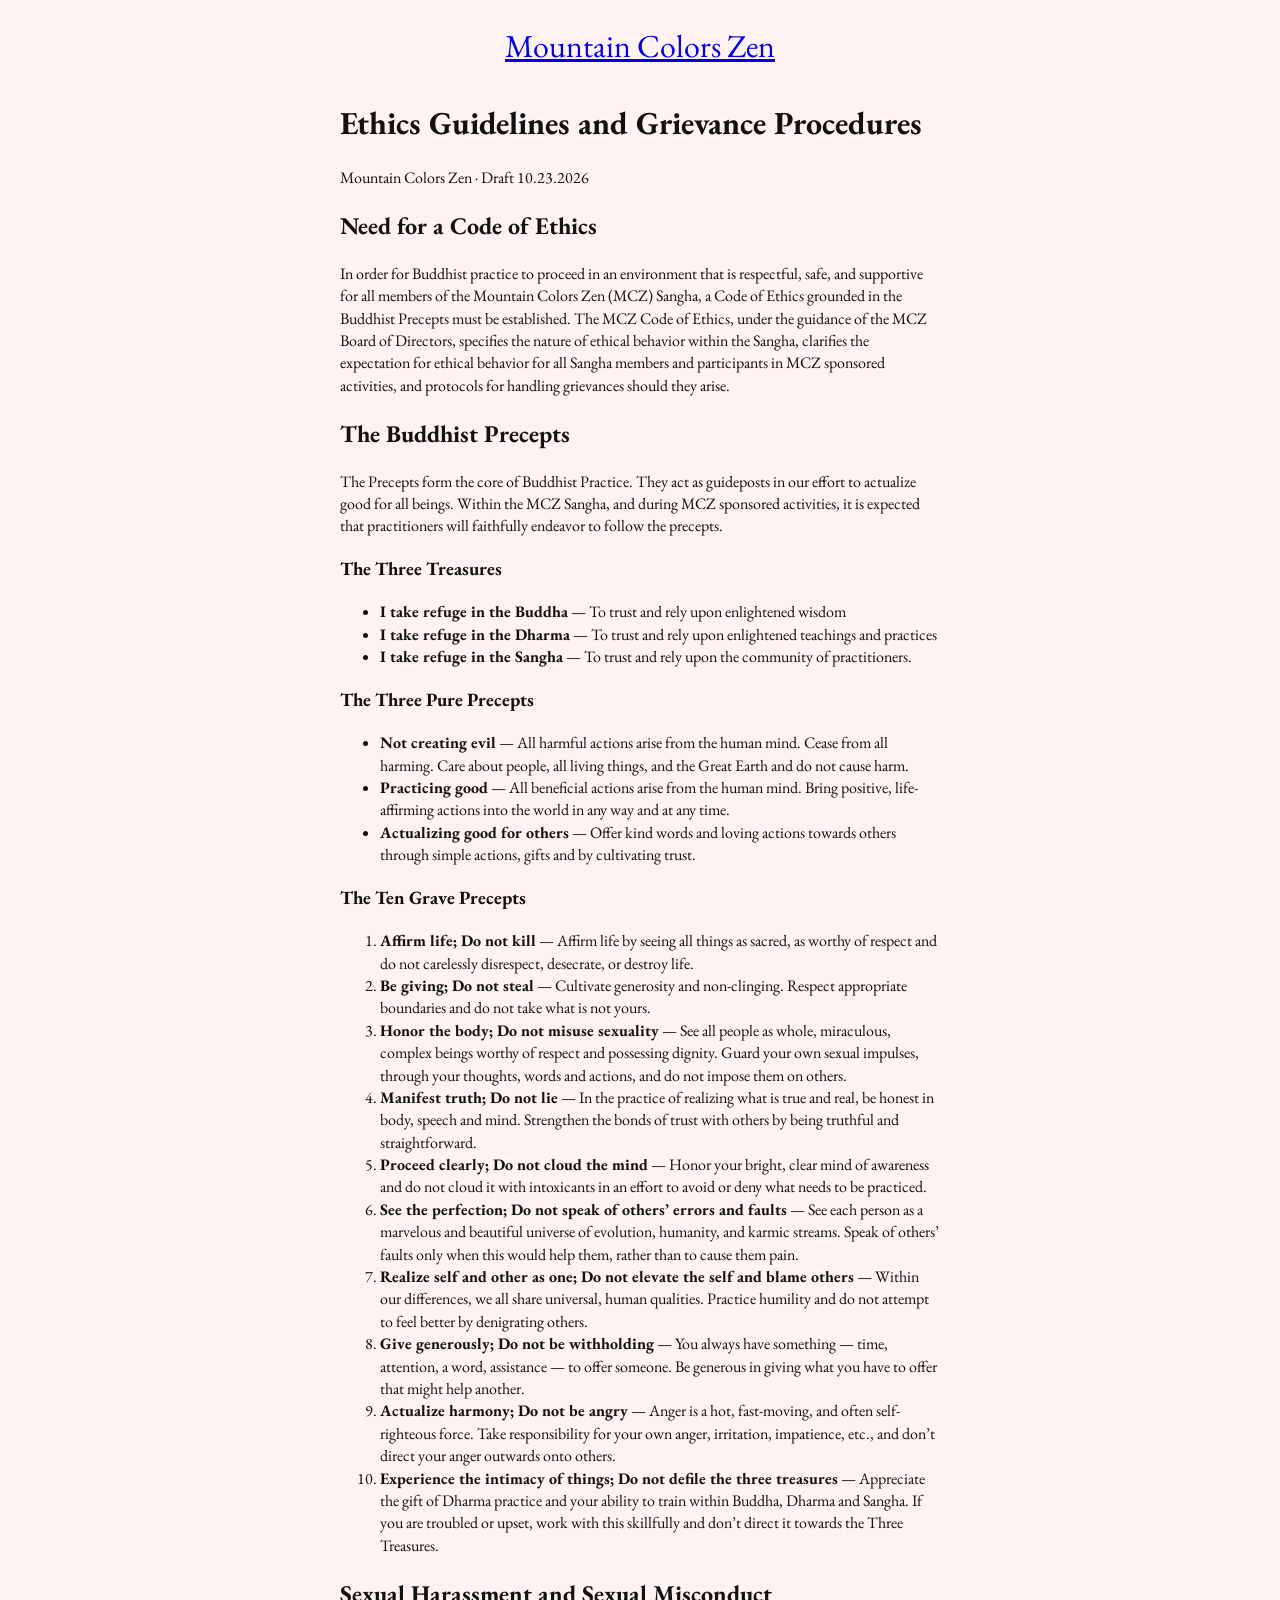
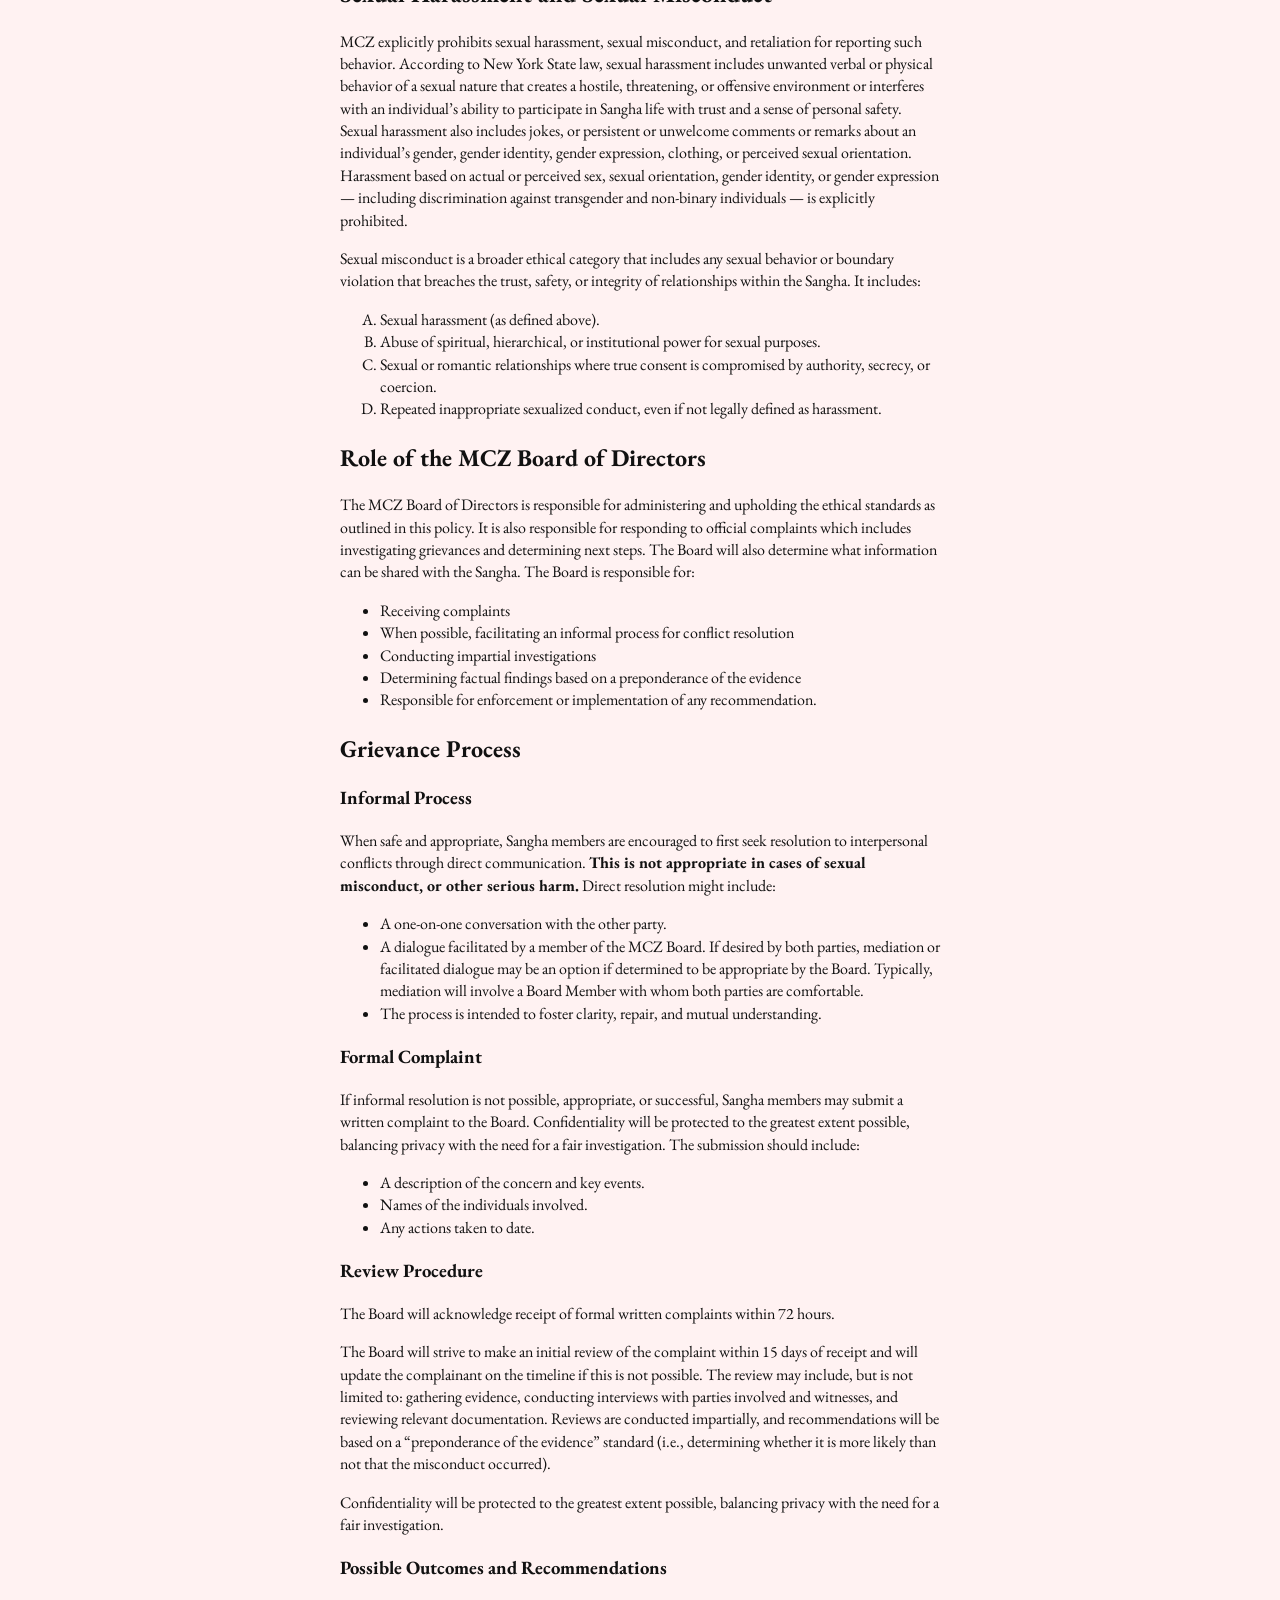
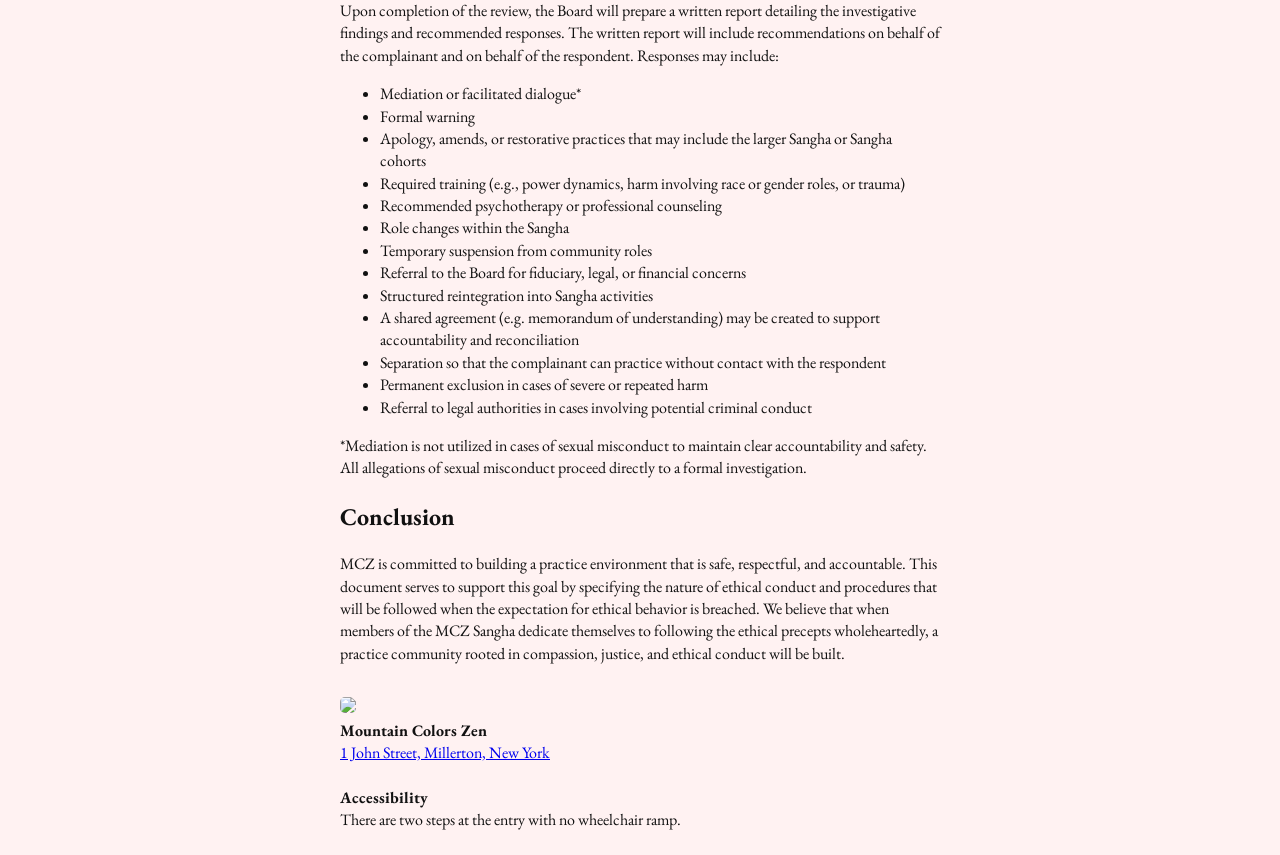
==== ethics.html @ 3c6ab012 "Add files via upload" ====
<!doctype html>
<html lang="en">
<head>
	<link rel="preconnect" href="https://fonts.googleapis.com">
	<link rel="preconnect" href="https://fonts.gstatic.com" crossorigin>
	<link href="https://fonts.googleapis.com/css2?family=DM+Sans:ital,opsz,wght@0,9..40,100..1000;1,9..40,100..1000&family=EB+Garamond:ital,wght@0,400..800;1,400..800&family=IBM+Plex+Sans:ital,wght@0,100..700;1,100..700&family=Jost:ital,wght@0,100..900;1,100..900&display=swap" rel="stylesheet">
<meta charset="utf-8">
<meta name="viewport" content="width=device-width, initial-scale=1">
<title>Schedule</title>
<link rel="stylesheet" href="schedule.css">
<style>
	/* example page styling only: replace with your own site's CSS */
	body { font-family: system-ui, sans-serif; line-height: 1.4; margin: 0; padding: 24px 16px; color: #111; background: #fff; }
	main { max-width: 600px; margin: 0 auto; }
</style>
</head>
<body>
<main>
<p class = "title"><a href = "/schedule.html">Mountain Colors Zen</a></p>

<h1>Ethics Guidelines and Grievance Procedures</h1>
<p class="subtitle">Mountain Colors Zen · Draft 10.23.2026</p>


<h2>Need for a Code of Ethics</h2>

<p>In order for Buddhist practice to proceed in an environment that is respectful, safe, and supportive for all members of the Mountain Colors Zen (MCZ) Sangha, a Code of Ethics grounded in the Buddhist Precepts must be established. The MCZ Code of Ethics, under the guidance of the MCZ Board of Directors, specifies the nature of ethical behavior within the Sangha, clarifies the expectation for ethical behavior for all Sangha members and participants in MCZ sponsored activities, and protocols for handling grievances should they arise.</p>


<h2>The Buddhist Precepts</h2>

<p>The Precepts form the core of Buddhist Practice. They act as guideposts in our effort to actualize good for all beings. Within the MCZ Sangha, and during MCZ sponsored activities, it is expected that practitioners will faithfully endeavor to follow the precepts.</p>

<h3>The Three Treasures</h3>
<ul>
	<li><strong>I take refuge in the Buddha</strong> — To trust and rely upon enlightened wisdom</li>
	<li><strong>I take refuge in the Dharma</strong> — To trust and rely upon enlightened teachings and practices</li>
	<li><strong>I take refuge in the Sangha</strong> — To trust and rely upon the community of practitioners.</li>
</ul>

<h3>The Three Pure Precepts</h3>
<ul>
	<li><strong>Not creating evil</strong> — All harmful actions arise from the human mind. Cease from all harming. Care about people, all living things, and the Great Earth and do not cause harm.</li>
	<li><strong>Practicing good</strong> — All beneficial actions arise from the human mind. Bring positive, life-affirming actions into the world in any way and at any time.</li>
	<li><strong>Actualizing good for others</strong> — Offer kind words and loving actions towards others through simple actions, gifts and by cultivating trust.</li>
</ul>

<h3>The Ten Grave Precepts</h3>
<ol>
	<li><strong>Affirm life; Do not kill</strong> — Affirm life by seeing all things as sacred, as worthy of respect and do not carelessly disrespect, desecrate, or destroy life.</li>
	<li><strong>Be giving; Do not steal</strong> — Cultivate generosity and non-clinging. Respect appropriate boundaries and do not take what is not yours.</li>
	<li><strong>Honor the body; Do not misuse sexuality</strong> — See all people as whole, miraculous, complex beings worthy of respect and possessing dignity. Guard your own sexual impulses, through your thoughts, words and actions, and do not impose them on others.</li>
	<li><strong>Manifest truth; Do not lie</strong> — In the practice of realizing what is true and real, be honest in body, speech and mind. Strengthen the bonds of trust with others by being truthful and straightforward.</li>
	<li><strong>Proceed clearly; Do not cloud the mind</strong> — Honor your bright, clear mind of awareness and do not cloud it with intoxicants in an effort to avoid or deny what needs to be practiced.</li>
	<li><strong>See the perfection; Do not speak of others’ errors and faults</strong> — See each person as a marvelous and beautiful universe of evolution, humanity, and karmic streams. Speak of others’ faults only when this would help them, rather than to cause them pain.</li>
	<li><strong>Realize self and other as one; Do not elevate the self and blame others</strong> — Within our differences, we all share universal, human qualities. Practice humility and do not attempt to feel better by denigrating others.</li>
	<li><strong>Give generously; Do not be withholding</strong> — You always have something — time, attention, a word, assistance — to offer someone. Be generous in giving what you have to offer that might help another.</li>
	<li><strong>Actualize harmony; Do not be angry</strong> — Anger is a hot, fast-moving, and often self-righteous force. Take responsibility for your own anger, irritation, impatience, etc., and don’t direct your anger outwards onto others.</li>
	<li><strong>Experience the intimacy of things; Do not defile the three treasures</strong> — Appreciate the gift of Dharma practice and your ability to train within Buddha, Dharma and Sangha. If you are troubled or upset, work with this skillfully and don’t direct it towards the Three Treasures.</li>
</ol>


<h2>Sexual Harassment and Sexual Misconduct</h2>

<p>MCZ explicitly prohibits sexual harassment, sexual misconduct, and retaliation for reporting such behavior. According to New York State law, sexual harassment includes unwanted verbal or physical behavior of a sexual nature that creates a hostile, threatening, or offensive environment or interferes with an individual’s ability to participate in Sangha life with trust and a sense of personal safety. Sexual harassment also includes jokes, or persistent or unwelcome comments or remarks about an individual’s gender, gender identity, gender expression, clothing, or perceived sexual orientation. Harassment based on actual or perceived sex, sexual orientation, gender identity, or gender expression — including discrimination against transgender and non-binary individuals — is explicitly prohibited.</p>

<p>Sexual misconduct is a broader ethical category that includes any sexual behavior or boundary violation that breaches the trust, safety, or integrity of relationships within the Sangha. It includes:</p>

<ol type="A">
	<li>Sexual harassment (as defined above).</li>
	<li>Abuse of spiritual, hierarchical, or institutional power for sexual purposes.</li>
	<li>Sexual or romantic relationships where true consent is compromised by authority, secrecy, or coercion.</li>
	<li>Repeated inappropriate sexualized conduct, even if not legally defined as harassment.</li>
</ol>


<h2>Role of the MCZ Board of Directors</h2>

<p>The MCZ Board of Directors is responsible for administering and upholding the ethical standards as outlined in this policy. It is also responsible for responding to official complaints which includes investigating grievances and determining next steps. The Board will also determine what information can be shared with the Sangha. The Board is responsible for:</p>

<ul>
	<li>Receiving complaints</li>
	<li>When possible, facilitating an informal process for conflict resolution</li>
	<li>Conducting impartial investigations</li>
	<li>Determining factual findings based on a preponderance of the evidence</li>
	<li>Responsible for enforcement or implementation of any recommendation.</li>
</ul>


<h2>Grievance Process</h2>

<h3>Informal Process</h3>

<p>When safe and appropriate, Sangha members are encouraged to first seek resolution to interpersonal conflicts through direct communication. <strong>This is not appropriate in cases of sexual misconduct, or other serious harm.</strong> Direct resolution might include:</p>

<ul>
	<li>A one-on-one conversation with the other party.</li>
	<li>A dialogue facilitated by a member of the MCZ Board. If desired by both parties, mediation or facilitated dialogue may be an option if determined to be appropriate by the Board. Typically, mediation will involve a Board Member with whom both parties are comfortable.</li>
	<li>The process is intended to foster clarity, repair, and mutual understanding.</li>
</ul>

<h3>Formal Complaint</h3>

<p>If informal resolution is not possible, appropriate, or successful, Sangha members may submit a written complaint to the Board. Confidentiality will be protected to the greatest extent possible, balancing privacy with the need for a fair investigation. The submission should include:</p>

<ul>
	<li>A description of the concern and key events.</li>
	<li>Names of the individuals involved.</li>
	<li>Any actions taken to date.</li>
</ul>

<h3>Review Procedure</h3>

<p>The Board will acknowledge receipt of formal written complaints within 72 hours.</p>

<p>The Board will strive to make an initial review of the complaint within 15 days of receipt and will update the complainant on the timeline if this is not possible. The review may include, but is not limited to: gathering evidence, conducting interviews with parties involved and witnesses, and reviewing relevant documentation. Reviews are conducted impartially, and recommendations will be based on a “preponderance of the evidence” standard (i.e., determining whether it is more likely than not that the misconduct occurred).</p>

<p>Confidentiality will be protected to the greatest extent possible, balancing privacy with the need for a fair investigation.</p>

<h3>Possible Outcomes and Recommendations</h3>

<p>Upon completion of the review, the Board will prepare a written report detailing the investigative findings and recommended responses. The written report will include recommendations on behalf of the complainant and on behalf of the respondent. Responses may include:</p>

<ul>
	<li>Mediation or facilitated dialogue*</li>
	<li>Formal warning</li>
	<li>Apology, amends, or restorative practices that may include the larger Sangha or Sangha cohorts</li>
	<li>Required training (e.g., power dynamics, harm involving race or gender roles, or trauma)</li>
	<li>Recommended psychotherapy or professional counseling</li>
	<li>Role changes within the Sangha</li>
	<li>Temporary suspension from community roles</li>
	<li>Referral to the Board for fiduciary, legal, or financial concerns</li>
	<li>Structured reintegration into Sangha activities</li>
	<li>A shared agreement (e.g. memorandum of understanding) may be created to support accountability and reconciliation</li>
	<li>Separation so that the complainant can practice without contact with the respondent</li>
	<li>Permanent exclusion in cases of severe or repeated harm</li>
	<li>Referral to legal authorities in cases involving potential criminal conduct</li>
</ul>

<p class="footnote">*Mediation is not utilized in cases of sexual misconduct to maintain clear accountability and safety. All allegations of sexual misconduct proceed directly to a formal investigation.</p>


<h2>Conclusion</h2>

<p>MCZ is committed to building a practice environment that is safe, respectful, and accountable. This document serves to support this goal by specifying the nature of ethical conduct and procedures that will be followed when the expectation for ethical behavior is breached. We believe that when members of the MCZ Sangha dedicate themselves to following the ethical precepts wholeheartedly, a practice community rooted in compassion, justice, and ethical conduct will be built.</p>

<footer>
	<img src="https://scontent-phl2-1.cdninstagram.com/v/t51.82787-15/619221091_17910089538295606_2220043892853045609_n.jpg?stp=dst-jpg_e35_tt6&_nc_cat=101&ig_cache_key=MzQ2ODU0MjkzODg3MzIyMzQyOA%3D%3D.3-ccb7-5&ccb=7-5&_nc_sid=58cdad&efg=eyJ2ZW5jb2RlX3RhZyI6IkZFRUQueHBpZHMuNjEyLnNkci5yZWd1bGFyX3Bob3RvLkMzIn0%3D&_nc_ohc=PzcgWcBTZCAQ7kNvwHfsFwX&_nc_oc=Ado9T0DV7T1NNC-kbC5DkiuBklltrc1d7aiiKTIG8WozxLVgztWaqTngxHFjxGhkevtV9y-pZdRGNy1hj-BF2E0q&_nc_ad=z-m&_nc_cid=0&_nc_zt=23&_nc_ht=scontent-phl2-1.cdninstagram.com&_nc_gid=5SYWNLlS91d5DnMWWdAZ_A&_nc_ss=7322e&oh=00_AQSwVAzKBc26mjngoL4HIiOzwCLysVbY20CMHmrcL-IwUQ&oe=6AEEF358" width="100%"><br>
  <b>Mountain Colors Zen</b><br><a href = "https://maps.app.goo.gl/F2YpTARjo7d1e8cv7">1 John Street, Millerton, New York</a><br><br>
  <b>Accessibility</b><br>There are two steps at the entry with no wheelchair ramp.
</footer>
</main>
</body>
</html>
---- schedule.css ----
/* ---- schedule (from Google Doc) ----
   Link this from the page, or paste it into your own stylesheet.
   It only sets layout and spacing: the font and text colour come from your site. */
*{
	font-family: "EB Garamond", serif!important;
	  font-optical-sizing: auto;
	  font-weight: <weight>;
	  font-style: normal;
	  /*color:darkolivegreen!important;*/
	  /*font-size:1.2rem;*/
}
.schedule { max-width: 600px; }

::selection {
 color:red;
}
.title{
	font-size:2rem;
	font-family: "EB Garamond", serif!important;
	  font-optical-sizing: auto;
	  font-style: normal;
	  margin-block-start: 0em;
	  color:darkolivegreen!important;
	  text-align:center;
}

table{
	font-size:1.1rem;
	font-family: "IBM Plex Sans", sans-serif;
	border-spacing: 0px;
	color:darkolivegreen!important

}

footer{
	margin-top:2rem;
	/*text-align:center;*/
}

.mcz-intro{
	font-size:1.4rem;
	font-family: "EB Garamond", serif!important;
	  font-optical-sizing: auto;
	  font-style: normal;
	  color:darkolivegreen!important;
	  /*text-align:center;*/
}

body{background:rgba(255,0,0,.05)!important;}
.schedule .schedule-title { font-size: 1.4em; line-height: 1.2; font-weight: bold; margin: 0 0 1.2em; 
	font-family: "EB Garamond", serif!important;
	  font-optical-sizing: auto;
	  font-weight: <weight>;
	  font-style: normal;}
.schedule .schedule-note { margin: 0 0 1.5em; }

.schedule-day { margin: 0 0 .5em; padding-top: 0.0em; border-top: .1px solid #ccc; }
.schedule-day h3 { font-size: 1.1em; margin: 0 0 0.4em; 
	  font-family: "IBM Plex Sans", sans-serif;
	  font-optical-sizing: auto;
	  font-weight: <weight>;
	  font-style: normal;}

.schedule-day ul { list-style: none; margin: 0; padding: 0; 
	font-family: "EB Garamond", serif!important;
	  font-optical-sizing: auto;
	  font-weight: <weight>;
	  font-style: normal;
	  padding:0!important;
	}
.schedule-day li { display: flex; gap: 1em; padding: 0; 
	font-family: "EB Garamond", serif!important;
	  font-optical-sizing: auto;
	  font-weight: <weight>;
	  font-style: normal;
	  padding:0!important;
	}

	.donate{
		font-size:1.4rem;
		width:100%;
		border: none;
		background:pink;
		border-radius:50px;
		padding:.5rem;
		margin-top:2rem;
		margin-bottom:2rem;
	}

	.donate:focus{background-color:red;}
	.donate:hover{
		background-color:white;
		transition:.5s;
	}
		
.time{
	margin-top:4rem;
	margin-bottom:4rem;
}

img {border-radius:5px;}

/* bold, italic etc. carried over from the doc */
.schedule strong { font-weight: bold; }
.schedule em { font-style: italic; }
.schedule u { text-decoration: underline; }
.schedule s { text-decoration: line-through; }

.schedule-time { flex: 0 0 9em; white-space: nowrap; }
.schedule-what { flex: 1 1 auto; }
.schedule .schedule-what a { text-decoration: underline; word-break: break-word; }

/* phones: put the time above the event */
@media (max-width: 480px) {
	.schedule-day li { display: block; padding: 0.0em 0; }
	.schedule-time { display: block; font-weight: bold; }
}
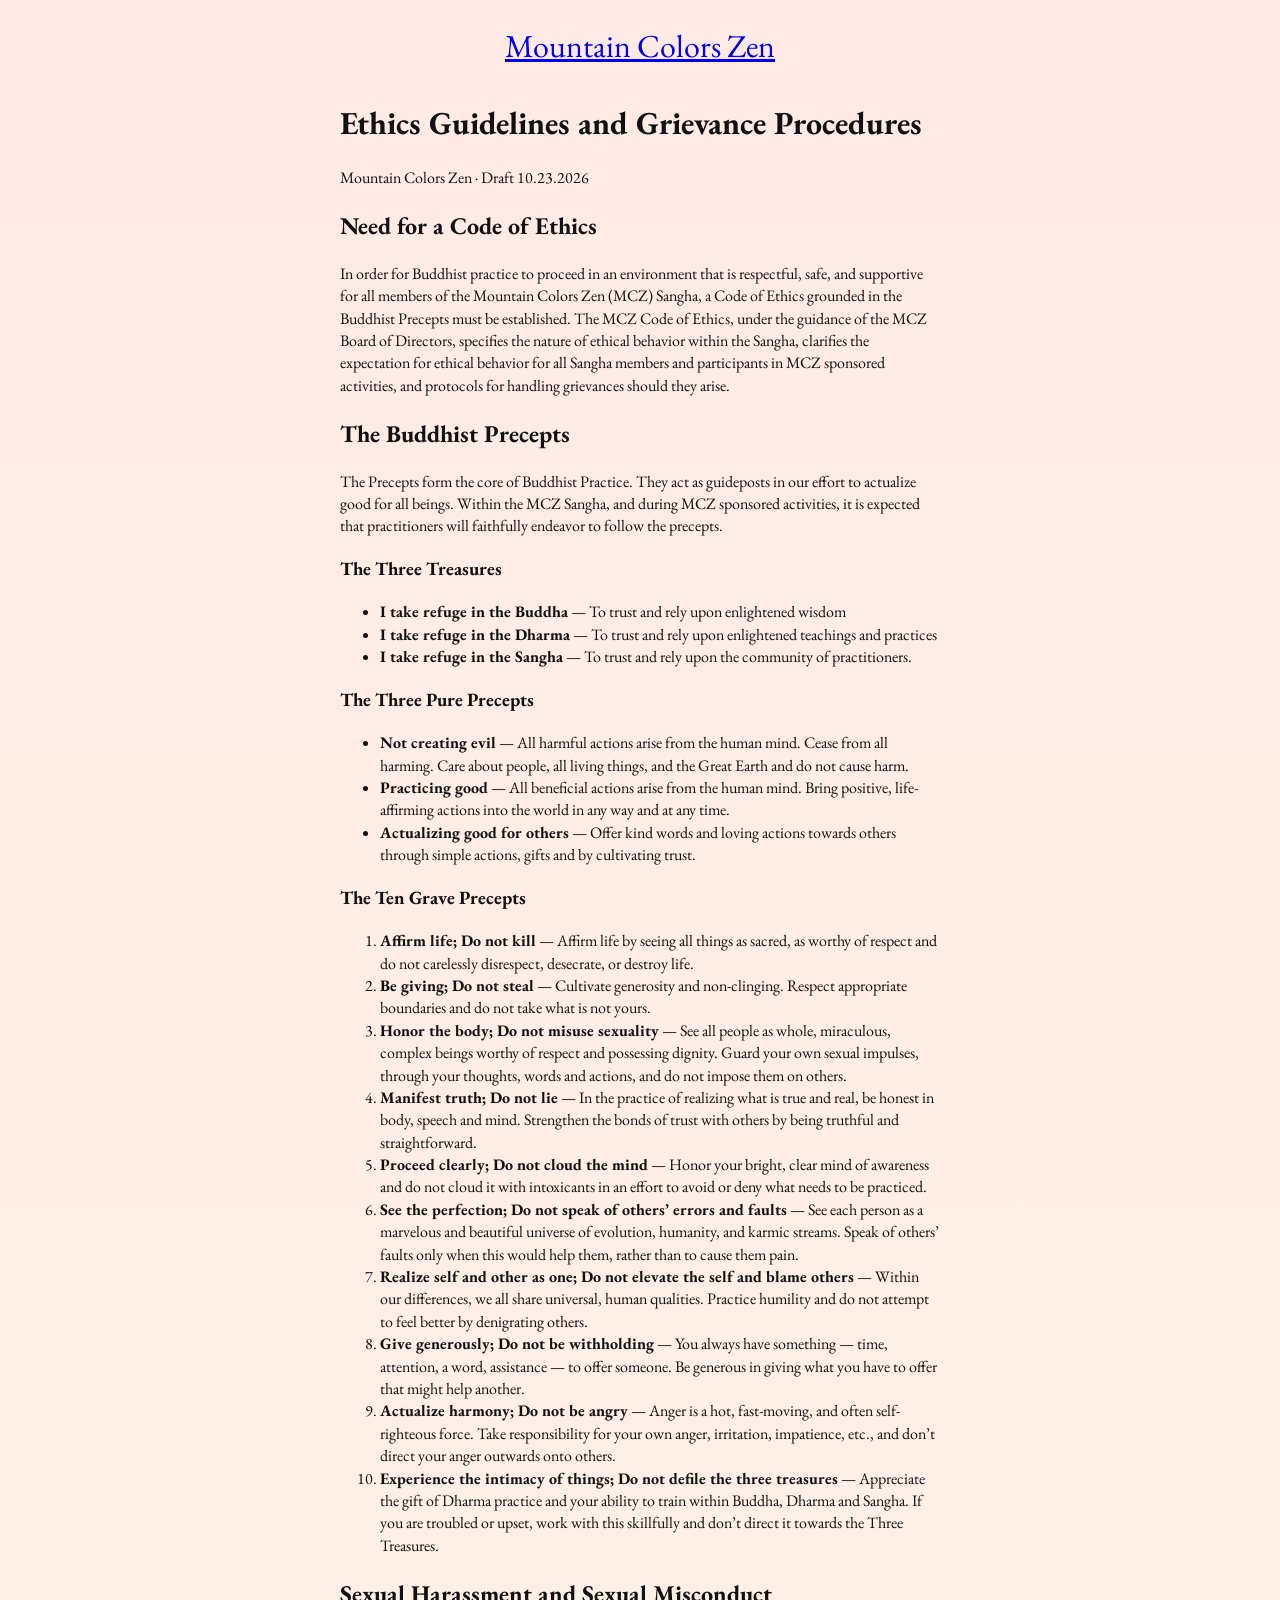
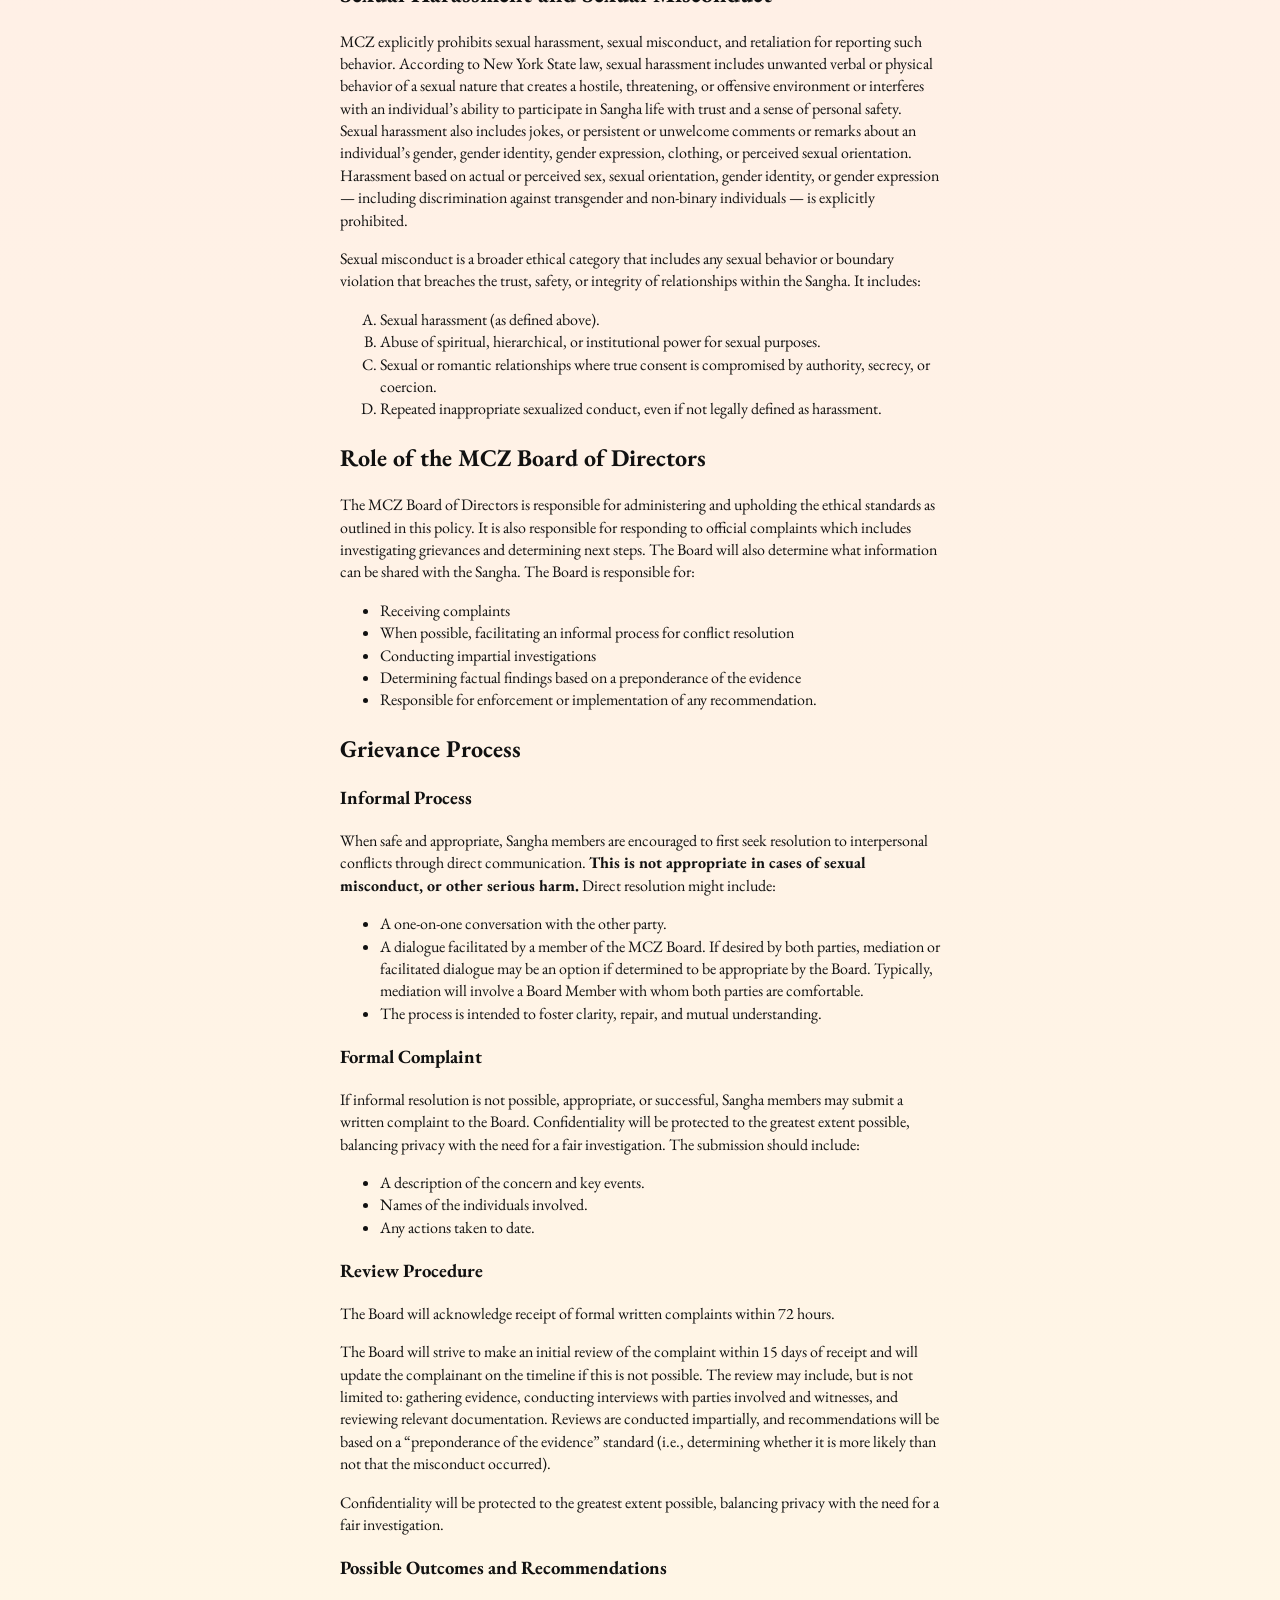
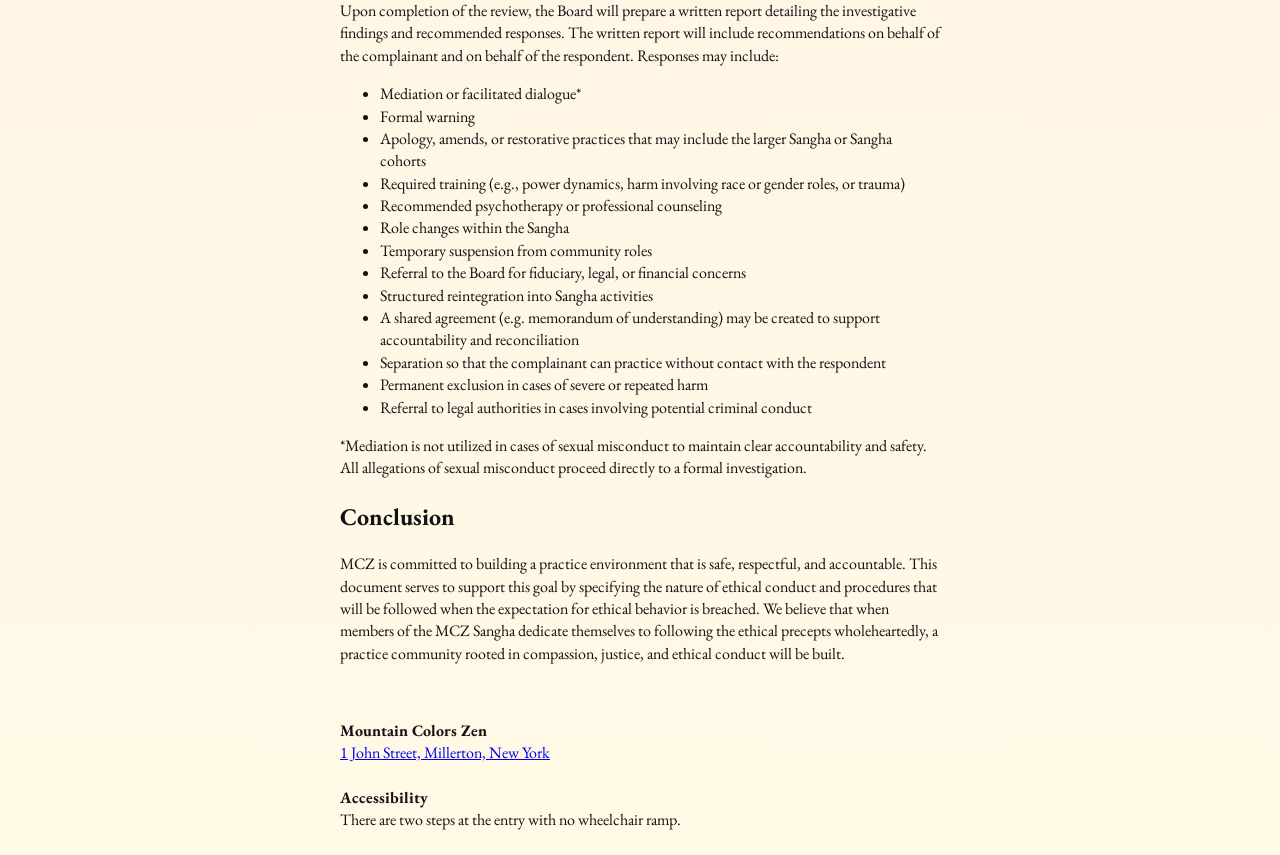
==== commit 8abe1f79: "Add files via upload" ====
--- a/ethics.html
+++ b/ethics.html
@@ -6,7 +6,7 @@
 	<link href="https://fonts.googleapis.com/css2?family=DM+Sans:ital,opsz,wght@0,9..40,100..1000;1,9..40,100..1000&family=EB+Garamond:ital,wght@0,400..800;1,400..800&family=IBM+Plex+Sans:ital,wght@0,100..700;1,100..700&family=Jost:ital,wght@0,100..900;1,100..900&display=swap" rel="stylesheet">
 <meta charset="utf-8">
 <meta name="viewport" content="width=device-width, initial-scale=1">
-<title>Schedule</title>
+<title>Ethics</title>
 <link rel="stylesheet" href="schedule.css">
 <style>
 	/* example page styling only: replace with your own site's CSS */
@@ -16,7 +16,7 @@
 </head>
 <body>
 <main>
-<p class = "title"><a href = "/schedule.html">Mountain Colors Zen</a></p>
+<p class = "title"><a href = "/index.html">Mountain Colors Zen</a></p>
 
 <h1>Ethics Guidelines and Grievance Procedures</h1>
 <p class="subtitle">Mountain Colors Zen · Draft 10.23.2026</p>
@@ -145,7 +145,7 @@
 <p>MCZ is committed to building a practice environment that is safe, respectful, and accountable. This document serves to support this goal by specifying the nature of ethical conduct and procedures that will be followed when the expectation for ethical behavior is breached. We believe that when members of the MCZ Sangha dedicate themselves to following the ethical precepts wholeheartedly, a practice community rooted in compassion, justice, and ethical conduct will be built.</p>
 
 <footer>
-	<img src="https://scontent-phl2-1.cdninstagram.com/v/t51.82787-15/619221091_17910089538295606_2220043892853045609_n.jpg?stp=dst-jpg_e35_tt6&_nc_cat=101&ig_cache_key=MzQ2ODU0MjkzODg3MzIyMzQyOA%3D%3D.3-ccb7-5&ccb=7-5&_nc_sid=58cdad&efg=eyJ2ZW5jb2RlX3RhZyI6IkZFRUQueHBpZHMuNjEyLnNkci5yZWd1bGFyX3Bob3RvLkMzIn0%3D&_nc_ohc=PzcgWcBTZCAQ7kNvwHfsFwX&_nc_oc=Ado9T0DV7T1NNC-kbC5DkiuBklltrc1d7aiiKTIG8WozxLVgztWaqTngxHFjxGhkevtV9y-pZdRGNy1hj-BF2E0q&_nc_ad=z-m&_nc_cid=0&_nc_zt=23&_nc_ht=scontent-phl2-1.cdninstagram.com&_nc_gid=5SYWNLlS91d5DnMWWdAZ_A&_nc_ss=7322e&oh=00_AQSwVAzKBc26mjngoL4HIiOzwCLysVbY20CMHmrcL-IwUQ&oe=6AEEF358" width="100%"><br>
+	<br>
   <b>Mountain Colors Zen</b><br><a href = "https://maps.app.goo.gl/F2YpTARjo7d1e8cv7">1 John Street, Millerton, New York</a><br><br>
   <b>Accessibility</b><br>There are two steps at the entry with no wheelchair ramp.
 </footer>
--- a/schedule.css
+++ b/schedule.css
@@ -1,117 +1,133 @@
-/* ---- schedule (from Google Doc) ----
-   Link this from the page, or paste it into your own stylesheet.
-   It only sets layout and spacing: the font and text colour come from your site. */
-*{
-	font-family: "EB Garamond", serif!important;
-	  font-optical-sizing: auto;
-	  font-weight: <weight>;
-	  font-style: normal;
-	  /*color:darkolivegreen!important;*/
-	  /*font-size:1.2rem;*/
+/* ================================================================
+   Mountain Colors Zen: site styles
+   ================================================================ */
+
+/* the site's font, everywhere */
+* {
+	font-family: "EB Garamond", serif !important;
+	font-optical-sizing: auto;
+	/*color:darkolivegreen!important;*/
+	/*font-size:1.2rem;*/
 }
-.schedule { max-width: 600px; }
+
+body {
+	background: linear-gradient(0deg, #fff9e6 0%, #ffeae6 100%) !important;
+}
 
 ::selection {
- color:red;
-}
-.title{
-	font-size:2rem;
-	font-family: "EB Garamond", serif!important;
-	  font-optical-sizing: auto;
-	  font-style: normal;
-	  margin-block-start: 0em;
-	  color:darkolivegreen!important;
-	  text-align:center;
+	color: blue;
 }
 
-table{
-	font-size:1.1rem;
-	font-family: "IBM Plex Sans", sans-serif;
-	border-spacing: 0px;
-	color:darkolivegreen!important
-
+a:visited {
+	color: forestgreen;
+	text-decoration-color: hotpink;
 }
 
-footer{
-	margin-top:2rem;
+img { border-radius: 5px; }
+
+
+/* ---------------------------------------------------------- top of page */
+
+.title {
+	font-size: 2rem;
+	font-weight: 300 !important;
+	margin-block-start: 0em;
+	color: darkolivegreen !important;
+	text-align: center !important;
+}
+
+.logo {
+	display: block;
+	margin: auto;
+	width: 50%;
+}
+
+@media (max-width: 720px) {
+	.logo { width: 70% !important; }
+}
+
+.mcz-intro {
+	font-size: 1.4rem;
+	line-height: 1.7rem;
+	color: darkolivegreen !important;
 	/*text-align:center;*/
 }
 
-.mcz-intro{
-	font-size:1.4rem;
-	font-family: "EB Garamond", serif!important;
-	  font-optical-sizing: auto;
-	  font-style: normal;
-	  color:darkolivegreen!important;
-	  /*text-align:center;*/
+
+/* ---------------------------------------------------------- weekly hours tables */
+
+/* (not the tables inside the Google Doc schedule, which keep the doc's own look) */
+table:not(.gs-table) {
+	font-size: 1.1rem;
+	font-family: "IBM Plex Sans", sans-serif;
+	border-spacing: 0px;
+	color: darkolivegreen !important;
 }
 
-body{background:rgba(255,0,0,.05)!important;}
-.schedule .schedule-title { font-size: 1.4em; line-height: 1.2; font-weight: bold; margin: 0 0 1.2em; 
-	font-family: "EB Garamond", serif!important;
-	  font-optical-sizing: auto;
-	  font-weight: <weight>;
-	  font-style: normal;}
-.schedule .schedule-note { margin: 0 0 1.5em; }
 
-.schedule-day { margin: 0 0 .5em; padding-top: 0.0em; border-top: .1px solid #ccc; }
-.schedule-day h3 { font-size: 1.1em; margin: 0 0 0.4em; 
-	  font-family: "IBM Plex Sans", sans-serif;
-	  font-optical-sizing: auto;
-	  font-weight: <weight>;
-	  font-style: normal;}
+/* ---------------------------------------------------------- schedule from the Google Doc */
 
-.schedule-day ul { list-style: none; margin: 0; padding: 0; 
-	font-family: "EB Garamond", serif!important;
-	  font-optical-sizing: auto;
-	  font-weight: <weight>;
-	  font-style: normal;
-	  padding:0!important;
-	}
-.schedule-day li { display: flex; gap: 1em; padding: 0; 
-	font-family: "EB Garamond", serif!important;
-	  font-optical-sizing: auto;
-	  font-weight: <weight>;
-	  font-style: normal;
-	  padding:0!important;
-	}
+/* The schedule is laid out exactly as in the doc: lines, blank lines, spaces,
+   bold, colours, sizes and alignment all come from the doc itself.
+   These rules only make sure the site doesn't add anything of its own. */
 
-	.donate{
-		font-size:1.4rem;
-		width:100%;
-		border: none;
-		background:pink;
-		border-radius:50px;
-		padding:.5rem;
-		margin-top:2rem;
-		margin-bottom:2rem;
-	}
-
-	.donate:focus{background-color:red;}
-	.donate:hover{
-		background-color:white;
-		transition:.5s;
-	}
-		
-.time{
-	margin-top:4rem;
-	margin-bottom:4rem;
+.time {
+	margin-top: 4rem;
+	margin-bottom: 4rem;
 }
 
-img {border-radius:5px;}
+.gdoc { max-width: 600px; }
 
-/* bold, italic etc. carried over from the doc */
-.schedule strong { font-weight: bold; }
-.schedule em { font-style: italic; }
-.schedule u { text-decoration: underline; }
-.schedule s { text-decoration: line-through; }
+/* each line of the doc, with its spaces kept */
+.gdoc p { margin: 0; padding: 0; white-space: pre-wrap; overflow-wrap: anywhere; font-weight: normal; }
 
-.schedule-time { flex: 0 0 9em; white-space: nowrap; }
-.schedule-what { flex: 1 1 auto; }
-.schedule .schedule-what a { text-decoration: underline; word-break: break-word; }
+/* bold, italic etc. only where the doc has them */
+.gdoc strong { font-weight: bold; }
+.gdoc em { font-style: italic; }
+.gdoc u { text-decoration: underline; }
+.gdoc s { text-decoration: line-through; }
 
-/* phones: put the time above the event */
-@media (max-width: 480px) {
-	.schedule-day li { display: block; padding: 0.0em 0; }
-	.schedule-time { display: block; font-weight: bold; }
+/* lists */
+.gdoc ul, .gdoc ol { margin: 0; padding-left: 1.5em; }
+.gdoc li { white-space: pre-wrap; }
+
+/* tables: borders and padding come from the doc */
+.gdoc table { border-collapse: collapse; }
+.gdoc td { padding: 0; vertical-align: top; }
+
+/* horizontal line */
+.gdoc hr { border: 0; border-top: 1px solid currentColor; opacity: 0.4; margin: 0.5em 0; }
+
+.gdoc a { word-break: break-word; }
+
+
+/* ---------------------------------------------------------- bottom of page */
+
+footer {
+	margin-top: 2rem;
+	/*text-align:center;*/
 }
+
+.social-instagram {
+	display: block;
+	/*margin: auto;*/
+	width: 10%;
+	padding-top: 10%;
+}
+
+/* donate button (saved for later; it's commented out in the page) */
+.donate {
+	font-size: 1.4rem;
+	width: 100%;
+	border: none;
+	background: pink;
+	border-radius: 50px;
+	padding: .5rem;
+	margin-top: 2rem;
+	margin-bottom: 2rem;
+}
+.donate:focus { background-color: red; }
+.donate:hover {
+	background-color: white;
+	transition: .5s;
+}
